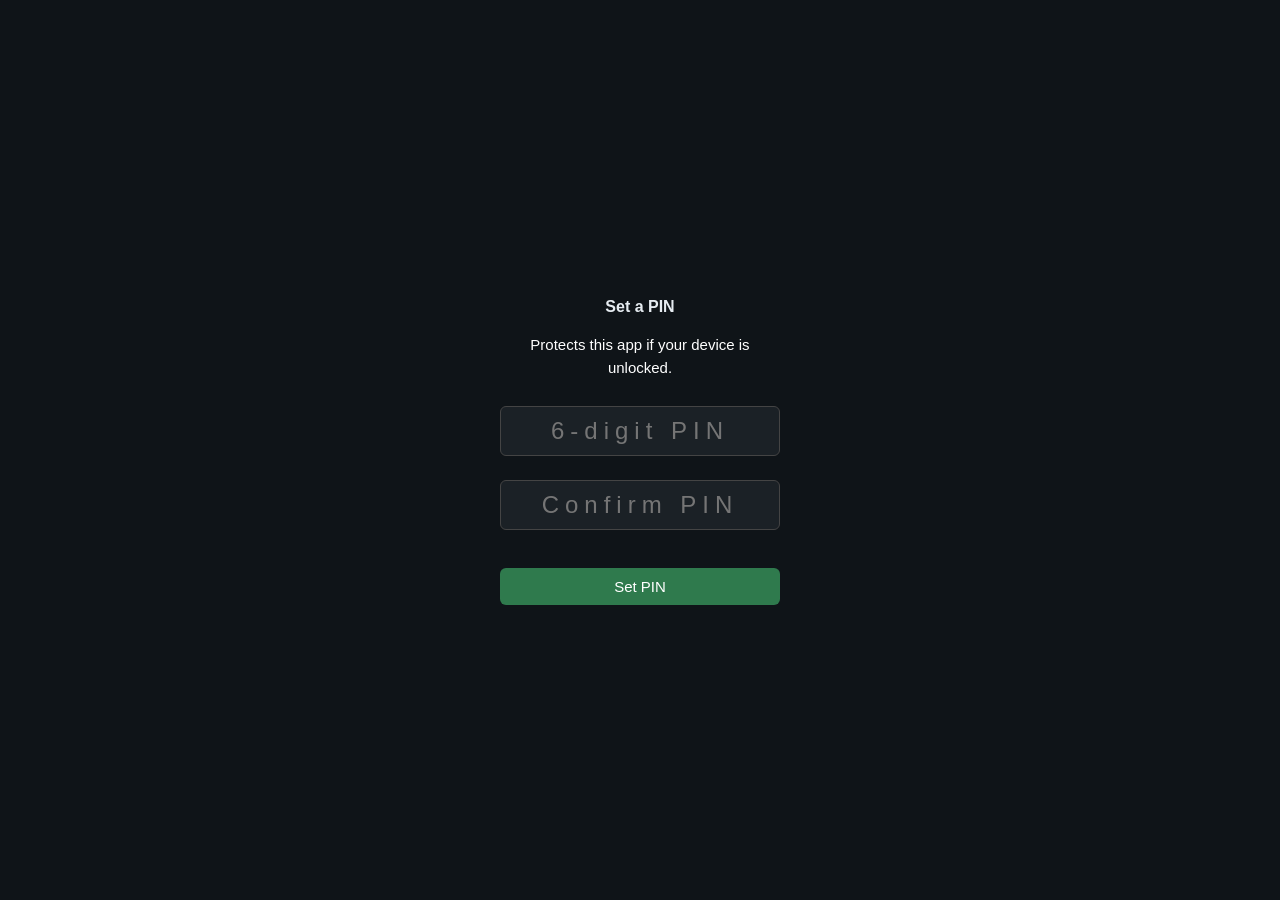
==== index.html @ 8a624a1c "Update index.html" ====
<!DOCTYPE html>
<html lang="en">
<head>
<meta charset="UTF-8">
<meta name="viewport" content="width=device-width, initial-scale=1.0">
<title>Close Protection Ops</title>
<link rel="stylesheet" href="css/style.css">

<link rel="manifest" href="manifest.json">
<meta name="theme-color" content="#0f1418">

<link rel="icon" type="image/png" sizes="32x32" href="icons/favicon-32.png">
<link rel="icon" type="image/png" sizes="16x16" href="icons/favicon-16.png">
<link rel="apple-touch-icon" href="icons/apple-touch-icon.png">

<meta name="mobile-web-app-capable" content="yes">
<meta name="apple-mobile-web-app-capable" content="yes">
<meta name="apple-mobile-web-app-status-bar-style" content="black-translucent">
<meta name="apple-mobile-web-app-title" content="CP Ops">
</head>
<body>
<div id="appShell">
  <header id="appHeader">
    <div class="brand">
      <span class="brand-mark">CP</span>
      <span class="brand-title">Close Protection Ops</span>
      <span class="current-op-label" id="currentOpLabel"></span>
    </div>
    <div class="header-actions">
      <button id="exportBtn" class="btn">Export Data</button>
      <button id="importBtn" class="btn">Import Data</button>
      <input type="file" id="importInput" accept="application/json" hidden>
    </div>
  </header>
  <div class="layout">
    <nav id="sidebar" class="sidebar"></nav>
    <main id="content" class="content"></main>
  </div>
  <footer id="appFooter">Close Protection Ops &mdash; built by RD Anzen Ltd</footer>
</div>

<script src="js/storage.js"></script>
<script src="js/security.js"></script>
<script src="js/ui.js"></script>
<script src="js/segments/dashboard.js"></script>
<script src="js/segments/team.js"></script>
<script src="js/segments/medical.js"></script>
<script src="js/segments/routes.js"></script>
<script src="js/segments/advance.js"></script>
<script src="js/segments/eventSecurity.js"></script>
<script src="js/segments/rst.js"></script>
<script src="js/segments/actionsOn.js"></script>
<script src="js/segments/threatZones.js"></script>
<script src="js/segments/travelDocs.js"></script>
<script src="js/segments/uklaws.js"></script>
<script src="js/segments/exportDoc.js"></script>
<script src="js/app.js"></script>
</body>
</html>
---- css/style.css ----
:root {
  --bg: #0f1418;
  --panel: #161d24;
  --panel-border: #263039;
  --text: #e6ecf1;
  --text-dim: #93a3b0;
  --accent: #c99a3e;
  --accent-dim: #8a6a2a;
  --danger: #c0392b;
  --danger-dim: #7a2820;
  --green: #3d8b5f;
  --amber: #c99a3e;
  --orange: #c07a2b;
  --red: #c0392b;
  --radius: 6px;
}

* { box-sizing: border-box; }

html, body {
  margin: 0;
  padding: 0;
  background: var(--bg);
  color: var(--text);
  font-family: -apple-system, BlinkMacSystemFont, "Segoe UI", Roboto, Helvetica, Arial, sans-serif;
  font-size: 15px;
  line-height: 1.5;
}

#appShell {
  min-height: 100vh;
  display: flex;
  flex-direction: column;
}

#appHeader {
  display: flex;
  align-items: center;
  justify-content: space-between;
  padding: 10px 20px;
  background: #10151a;
  border-bottom: 1px solid var(--panel-border);
  position: sticky;
  top: 0;
  z-index: 10;
}

.brand { display: flex; align-items: center; gap: 10px; }

.brand-mark {
  display: flex;
  align-items: center;
}

.brand-mark img {
  width: 32px;
  height: 32px;
  border-radius: var(--radius);
  object-fit: cover;
}

.brand-title { font-weight: 600; letter-spacing: 0.3px; }

.current-op-label {
  background: #1e2731;
  border: 1px solid var(--panel-border);
  color: var(--text-dim);
  padding: 3px 10px;
  border-radius: 20px;
  font-size: 12px;
}

.header-actions { display: flex; gap: 8px; }

.layout {
  display: flex;
  flex: 1;
  min-height: 0;
}

#appFooter {
  text-align: center;
  padding: 8px;
  font-size: 11.5px;
  color: var(--text-dim);
  background: #10151a;
  border-top: 1px solid var(--panel-border);
}

.sidebar {
  width: 230px;
  flex-shrink: 0;
  background: #10151a;
  border-right: 1px solid var(--panel-border);
  padding: 12px 8px;
  display: flex;
  flex-direction: column;
  gap: 2px;
  overflow-y: auto;
}

.nav-link {
  display: flex;
  align-items: center;
  gap: 10px;
  padding: 9px 12px;
  border-radius: var(--radius);
  color: var(--text-dim);
  text-decoration: none;
  font-size: 14px;
}

.nav-link:hover { background: #1b232b; color: var(--text); }

.nav-link.active {
  background: var(--accent-dim);
  color: #fff;
}

.nav-icon { font-size: 16px; width: 20px; text-align: center; }

.content {
  flex: 1;
  overflow-y: auto;
  padding: 24px 32px 60px;
  max-width: 1000px;
}

h1 { font-size: 22px; margin: 0 0 16px; }
h2 { font-size: 16px; margin: 0 0 12px; color: var(--text); }
h3 { font-size: 15px; margin: 0 0 6px; }

.panel {
  background: var(--panel);
  border: 1px solid var(--panel-border);
  border-radius: var(--radius);
  padding: 18px 20px;
  margin-bottom: 20px;
}

.hint { color: var(--text-dim); font-size: 13px; margin: -8px 0 16px; }

.disclaimer {
  background: #221a0d;
  border: 1px solid var(--accent-dim);
  color: #e8d9b5;
  padding: 12px 16px;
  border-radius: var(--radius);
  font-size: 13.5px;
  margin-bottom: 18px;
}

/* Buttons */
.btn {
  background: #1e2731;
  color: var(--text);
  border: 1px solid var(--panel-border);
  padding: 8px 14px;
  border-radius: var(--radius);
  cursor: pointer;
  font-size: 13.5px;
}
.btn:hover { background: #26313c; }
.btn-primary { background: var(--accent); color: #1a1300; border-color: var(--accent); font-weight: 600; }
.btn-primary:hover { background: #dcae52; }
.btn-danger { background: var(--danger-dim); border-color: var(--danger); color: #fff; }
.btn-danger:hover { background: var(--danger); }
.btn-small { padding: 4px 9px; font-size: 12.5px; }

.segment-toolbar { margin-bottom: 14px; }

.search-bar { margin-bottom: 14px; }
.search-bar input {
  width: 100%;
  max-width: 360px;
  background: #0c1216;
  border: 1px solid var(--panel-border);
  color: var(--text);
  padding: 9px 12px;
  border-radius: var(--radius);
  font-size: 14px;
}
.search-bar input:focus { outline: none; border-color: var(--accent); }

/* Forms */
.crud-form, .profile-form {
  display: grid;
  grid-template-columns: repeat(auto-fit, minmax(220px, 1fr));
  gap: 12px 16px;
  background: #101820;
  border: 1px solid var(--panel-border);
  border-radius: var(--radius);
  padding: 16px;
  margin-bottom: 16px;
}

.field { display: flex; flex-direction: column; gap: 5px; font-size: 13px; color: var(--text-dim); }
.field textarea { grid-column: 1 / -1; }

.field input, .field select, .field textarea {
  background: #0c1216;
  border: 1px solid var(--panel-border);
  color: var(--text);
  padding: 8px 10px;
  border-radius: var(--radius);
  font-size: 14px;
  font-family: inherit;
}
.field input:focus, .field select:focus, .field textarea:focus {
  outline: none;
  border-color: var(--accent);
}

.form-actions {
  grid-column: 1 / -1;
  display: flex;
  align-items: center;
  gap: 10px;
}

.save-indicator { color: var(--green); font-size: 13px; }

/* Tables */
.table-wrap { overflow-x: auto; }
table { width: 100%; border-collapse: collapse; font-size: 13.5px; }
th, td { text-align: left; padding: 9px 10px; border-bottom: 1px solid var(--panel-border); vertical-align: top; }
th { color: var(--text-dim); font-weight: 600; font-size: 12.5px; text-transform: uppercase; letter-spacing: 0.4px; }
td.actions { white-space: nowrap; text-align: right; }
tr:hover td { background: #131b22; }

.empty-msg { color: var(--text-dim); font-style: italic; padding: 10px 0; }

/* Badges */
.badge {
  display: inline-block;
  padding: 2px 9px;
  border-radius: 20px;
  font-size: 12px;
  font-weight: 600;
  background: #2a333c;
  color: var(--text-dim);
}
.badge-low, .badge-done, .badge-yes { background: rgba(61,139,95,0.2); color: #6fcf97; }
.badge-medium, .badge-in-progress, .badge-day { background: rgba(201,154,62,0.2); color: #e0b45c; }
.badge-high, .badge-night { background: rgba(192,122,43,0.2); color: #e2984f; }
.badge-extreme, .badge-critical, .badge-attack, .badge-no { background: rgba(192,57,43,0.2); color: #e57368; }
.badge-primary { background: rgba(201,154,62,0.25); color: #e0b45c; }
.badge-alternate { background: #2a333c; color: var(--text-dim); }
.badge-pending { background: #2a333c; color: var(--text-dim); }

/* Checklist */
.checklist { list-style: none; margin: 0 0 12px; padding: 0; display: flex; flex-direction: column; gap: 4px; }
.checklist-item {
  display: flex;
  align-items: center;
  justify-content: space-between;
  padding: 7px 10px;
  border-radius: var(--radius);
  background: #101820;
}
.checklist-item label { display: flex; align-items: center; gap: 10px; font-size: 14px; }
.checklist-item input[type="checkbox"] { width: 16px; height: 16px; }

.inline-add-form { display: flex; gap: 8px; }
.inline-add-form input {
  flex: 1;
  background: #0c1216;
  border: 1px solid var(--panel-border);
  color: var(--text);
  padding: 8px 10px;
  border-radius: var(--radius);
}

/* Quick access grid (dashboard) */
.quick-grid {
  display: grid;
  grid-template-columns: repeat(auto-fill, minmax(200px, 1fr));
  gap: 12px;
}
.quick-card {
  display: block;
  background: #101820;
  border: 1px solid var(--panel-border);
  border-radius: var(--radius);
  padding: 14px 16px;
  text-decoration: none;
  color: var(--text);
}
.quick-card:hover { border-color: var(--accent); }
.quick-card h3 { margin: 0 0 4px; font-size: 14px; }
.quick-card p { margin: 0; color: var(--text-dim); font-size: 12.5px; }

/* Card view (Actions On) */
.card-grid {
  display: grid;
  grid-template-columns: repeat(auto-fill, minmax(280px, 1fr));
  gap: 14px;
}
.card {
  background: #101820;
  border: 1px solid var(--panel-border);
  border-radius: var(--radius);
  padding: 16px;
}
.card-head { display: flex; align-items: flex-start; justify-content: space-between; gap: 10px; margin-bottom: 10px; }
.card ol { margin: 0 0 10px; padding-left: 20px; }
.card ol li { margin-bottom: 5px; font-size: 13.5px; }
.card .notes { color: var(--text-dim); font-size: 13px; font-style: italic; }
.card-actions { display: flex; gap: 8px; margin-top: 10px; }

/* UK Laws accordion (and reused for other static reference content, e.g. MARCH/AVPU) */
.law-list, .ref-list { display: flex; flex-direction: column; gap: 8px; margin-bottom: 20px; }
.law-item, .ref-item {
  background: var(--panel);
  border: 1px solid var(--panel-border);
  border-radius: var(--radius);
  padding: 12px 16px;
}
.law-item summary, .ref-item summary { cursor: pointer; font-weight: 600; }
.law-item p, .ref-item p { margin: 10px 0 2px; color: var(--text-dim); font-size: 13.5px; }
.ref-item ol { margin: 8px 0 2px; padding-left: 20px; }
.ref-item ol li { margin-bottom: 6px; font-size: 13.5px; }
.ref-item ol li strong { color: var(--text); }

/* Lock / disclaimer full-screen overlays */
.lock-overlay {
  position: fixed;
  inset: 0;
  z-index: 9999;
  background: var(--bg);
  display: flex;
  align-items: center;
  justify-content: center;
  padding: 20px;
}

.lock-card {
  background: var(--panel);
  border: 1px solid var(--panel-border);
  border-radius: var(--radius);
  padding: 28px;
  width: 100%;
  max-width: 380px;
  text-align: center;
}

.lock-card.lock-card-wide { max-width: 640px; text-align: left; }

.lock-emblem img { width: 64px; height: 64px; border-radius: var(--radius); margin-bottom: 12px; }

.lock-card h2 { margin: 0 0 14px; font-size: 18px; }

.lock-card form { display: flex; flex-direction: column; gap: 12px; }

.lock-card input[type="password"], .lock-card input[type="text"] {
  background: #0c1216;
  border: 1px solid var(--panel-border);
  color: var(--text);
  padding: 12px;
  border-radius: var(--radius);
  font-size: 20px;
  text-align: center;
  letter-spacing: 4px;
}

.lock-card input[type="text"] { font-size: 15px; letter-spacing: normal; }

.lock-card a { display: inline-block; margin-top: 14px; color: var(--text-dim); font-size: 13px; }

.lock-error { color: #e57368; font-size: 13px; min-height: 16px; }

.lock-phrase {
  background: #0c1216;
  border: 1px solid var(--accent-dim);
  border-radius: var(--radius);
  padding: 16px;
  font-size: 17px;
  font-weight: 600;
  letter-spacing: 1px;
  color: var(--accent);
  margin-bottom: 14px;
  word-spacing: 8px;
}

.lock-ack { display: flex; align-items: center; gap: 8px; font-size: 13.5px; color: var(--text-dim); margin-bottom: 14px; text-align: left; }

.disclaimer-scroll {
  max-height: 50vh;
  overflow-y: auto;
  text-align: left;
  color: var(--text-dim);
  font-size: 13.5px;
  line-height: 1.6;
  padding-right: 6px;
  margin-bottom: 16px;
}
.disclaimer-scroll p { margin: 0 0 12px; }
.disclaimer-scroll strong { color: var(--text); }

/* Print */
@media print {
  #appHeader, #appFooter, .sidebar, .segment-toolbar, .btn, .crud-form, .profile-form, .inline-add-form { display: none !important; }
  body, #appShell, .layout, .content { background: #fff; color: #000; }
  .content { max-width: none; padding: 0; }
  .panel, .card { border: 1px solid #999; background: #fff; page-break-inside: avoid; }
  .badge { border: 1px solid #999; color: #000; background: #fff; }
  a[href]::after { content: ""; }
}

@media (max-width: 720px) {
  .layout { flex-direction: column; }
  .sidebar { width: 100%; flex-direction: row; flex-wrap: wrap; border-right: none; border-bottom: 1px solid var(--panel-border); }
  .content { padding: 18px; }
}
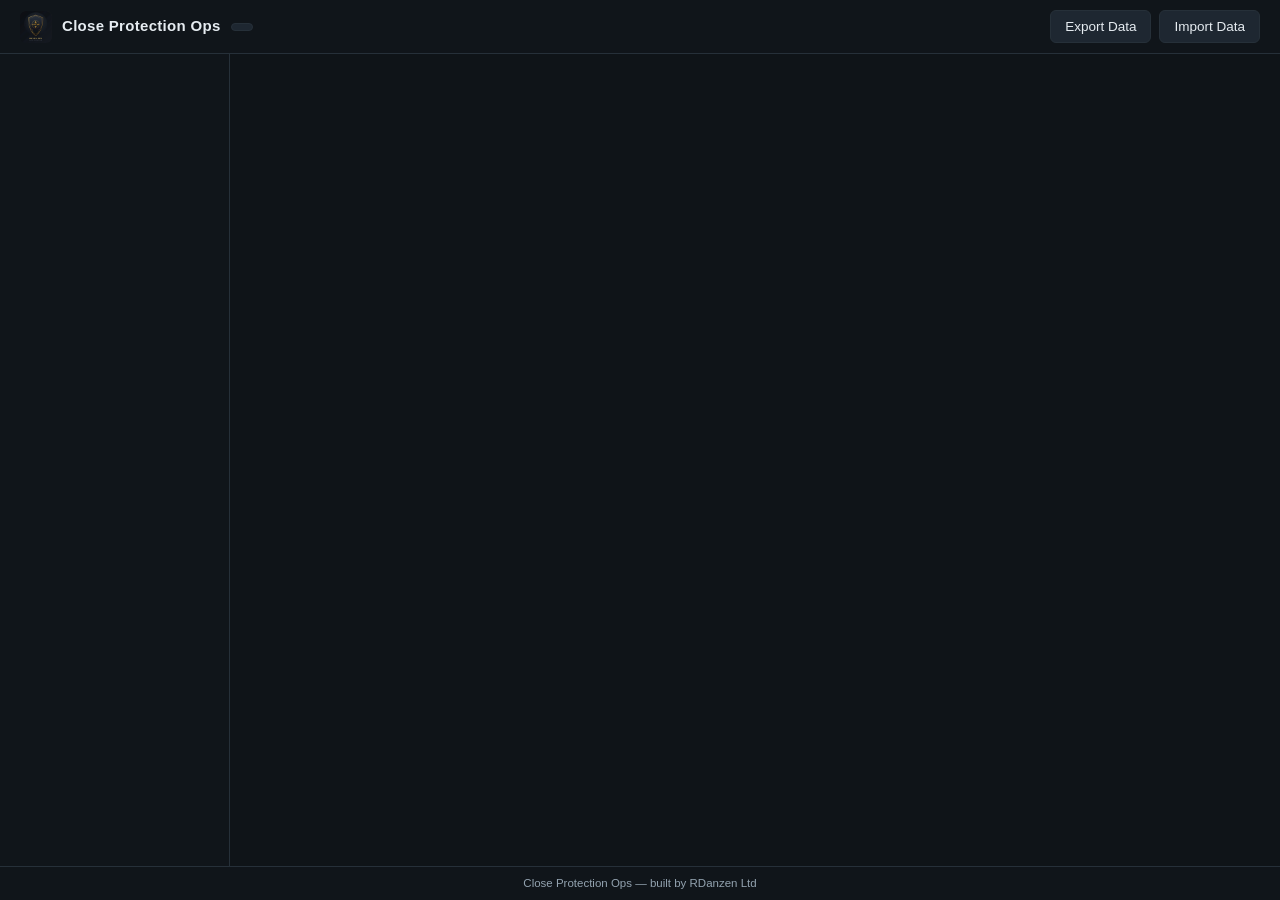
==== commit f65cfa56: "Add Admin tab: Medical Reminders, Vehicle Servicing, Med Kit Expiry, Team Certificates Each list aut" ====
--- a/index.html
+++ b/index.html
@@ -22,7 +22,7 @@
 <div id="appShell">
   <header id="appHeader">
     <div class="brand">
-      <span class="brand-mark">CP</span>
+      <span class="brand-mark"><img src="icons/icon-192.png" alt="Detail Ops"></span>
       <span class="brand-title">Close Protection Ops</span>
       <span class="current-op-label" id="currentOpLabel"></span>
     </div>
@@ -36,12 +36,13 @@
     <nav id="sidebar" class="sidebar"></nav>
     <main id="content" class="content"></main>
   </div>
-  <footer id="appFooter">Close Protection Ops &mdash; built by RD Anzen Ltd</footer>
+  <footer id="appFooter">Close Protection Ops &mdash; built by RDanzen Ltd</footer>
 </div>
 
 <script src="js/storage.js"></script>
-<script src="js/security.js"></script>
 <script src="js/ui.js"></script>
+<script src="js/disclaimer.js"></script>
+<script src="js/lock.js"></script>
 <script src="js/segments/dashboard.js"></script>
 <script src="js/segments/team.js"></script>
 <script src="js/segments/medical.js"></script>
@@ -53,8 +54,8 @@
 <script src="js/segments/threatZones.js"></script>
 <script src="js/segments/travelDocs.js"></script>
 <script src="js/segments/uklaws.js"></script>
+<script src="js/segments/admin.js"></script>
 <script src="js/segments/exportDoc.js"></script>
 <script src="js/app.js"></script>
 </body>
 </html>
-
--- a/css/style.css
+++ b/css/style.css
@@ -240,10 +240,10 @@
   background: #2a333c;
   color: var(--text-dim);
 }
-.badge-low, .badge-done, .badge-yes { background: rgba(61,139,95,0.2); color: #6fcf97; }
-.badge-medium, .badge-in-progress, .badge-day { background: rgba(201,154,62,0.2); color: #e0b45c; }
+.badge-low, .badge-done, .badge-yes, .badge-in-date { background: rgba(61,139,95,0.2); color: #6fcf97; }
+.badge-medium, .badge-in-progress, .badge-day, .badge-expiring-soon { background: rgba(201,154,62,0.2); color: #e0b45c; }
 .badge-high, .badge-night { background: rgba(192,122,43,0.2); color: #e2984f; }
-.badge-extreme, .badge-critical, .badge-attack, .badge-no { background: rgba(192,57,43,0.2); color: #e57368; }
+.badge-extreme, .badge-critical, .badge-attack, .badge-no, .badge-expired { background: rgba(192,57,43,0.2); color: #e57368; }
 .badge-primary { background: rgba(201,154,62,0.25); color: #e0b45c; }
 .badge-alternate { background: #2a333c; color: var(--text-dim); }
 .badge-pending { background: #2a333c; color: var(--text-dim); }
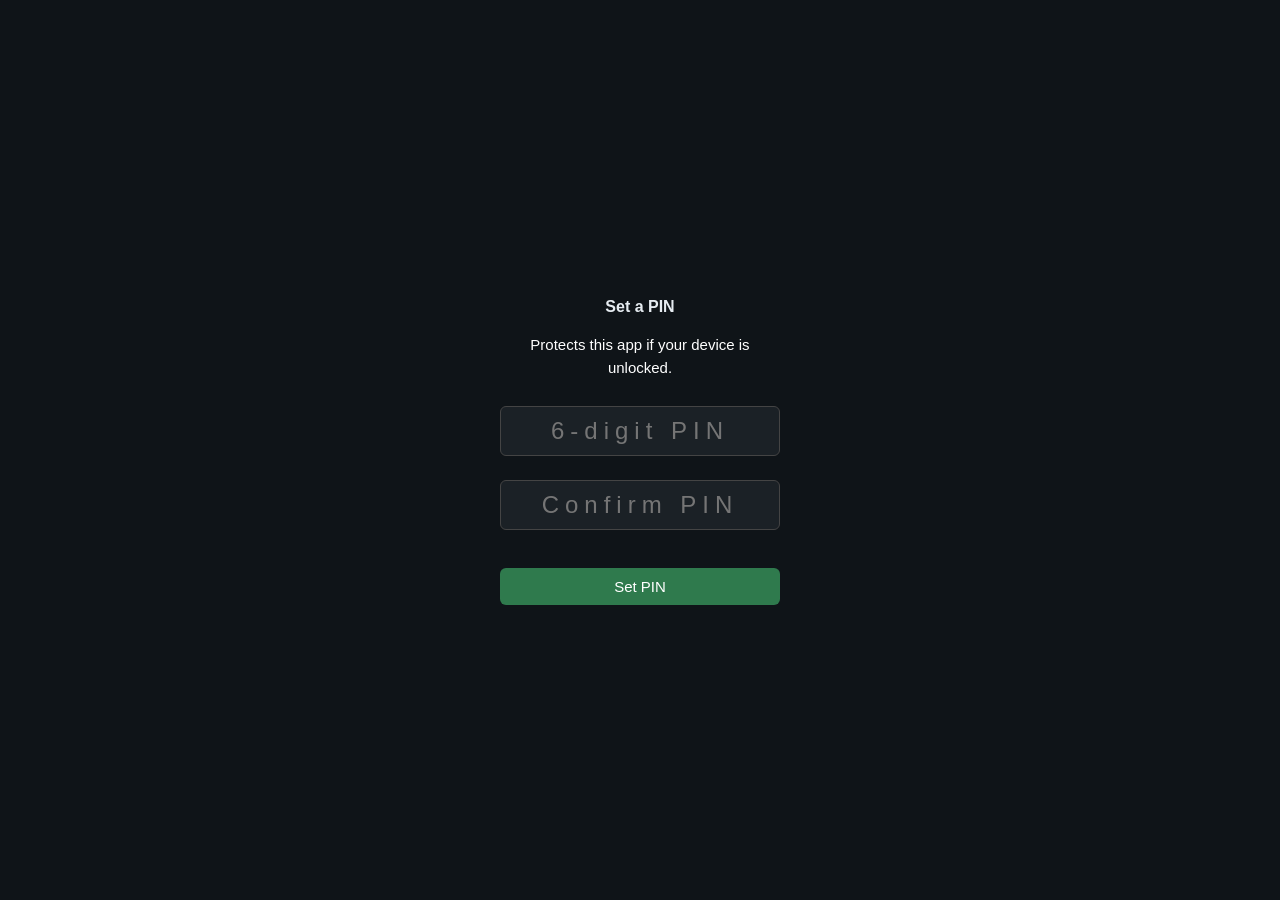
==== commit b9c072ee: "Merge remote-tracking branch 'origin/main'" ====
--- a/index.html
+++ b/index.html
@@ -22,7 +22,7 @@
 <div id="appShell">
   <header id="appHeader">
     <div class="brand">
-      <span class="brand-mark"><img src="icons/icon-192.png" alt="Detail Ops"></span>
+      <span class="brand-mark">CP</span>
       <span class="brand-title">Close Protection Ops</span>
       <span class="current-op-label" id="currentOpLabel"></span>
     </div>
@@ -36,13 +36,13 @@
     <nav id="sidebar" class="sidebar"></nav>
     <main id="content" class="content"></main>
   </div>
-  <footer id="appFooter">Close Protection Ops &mdash; built by RDanzen Ltd</footer>
+  <footer id="appFooter">Close Protection Ops &mdash; built by RD Anzen Ltd</footer>
 </div>
 
 <script src="js/storage.js"></script>
+<script src="js/security.js"></script>
+<script src="js/disclaimerGate.js"></script>
 <script src="js/ui.js"></script>
-<script src="js/disclaimer.js"></script>
-<script src="js/lock.js"></script>
 <script src="js/segments/dashboard.js"></script>
 <script src="js/segments/team.js"></script>
 <script src="js/segments/medical.js"></script>
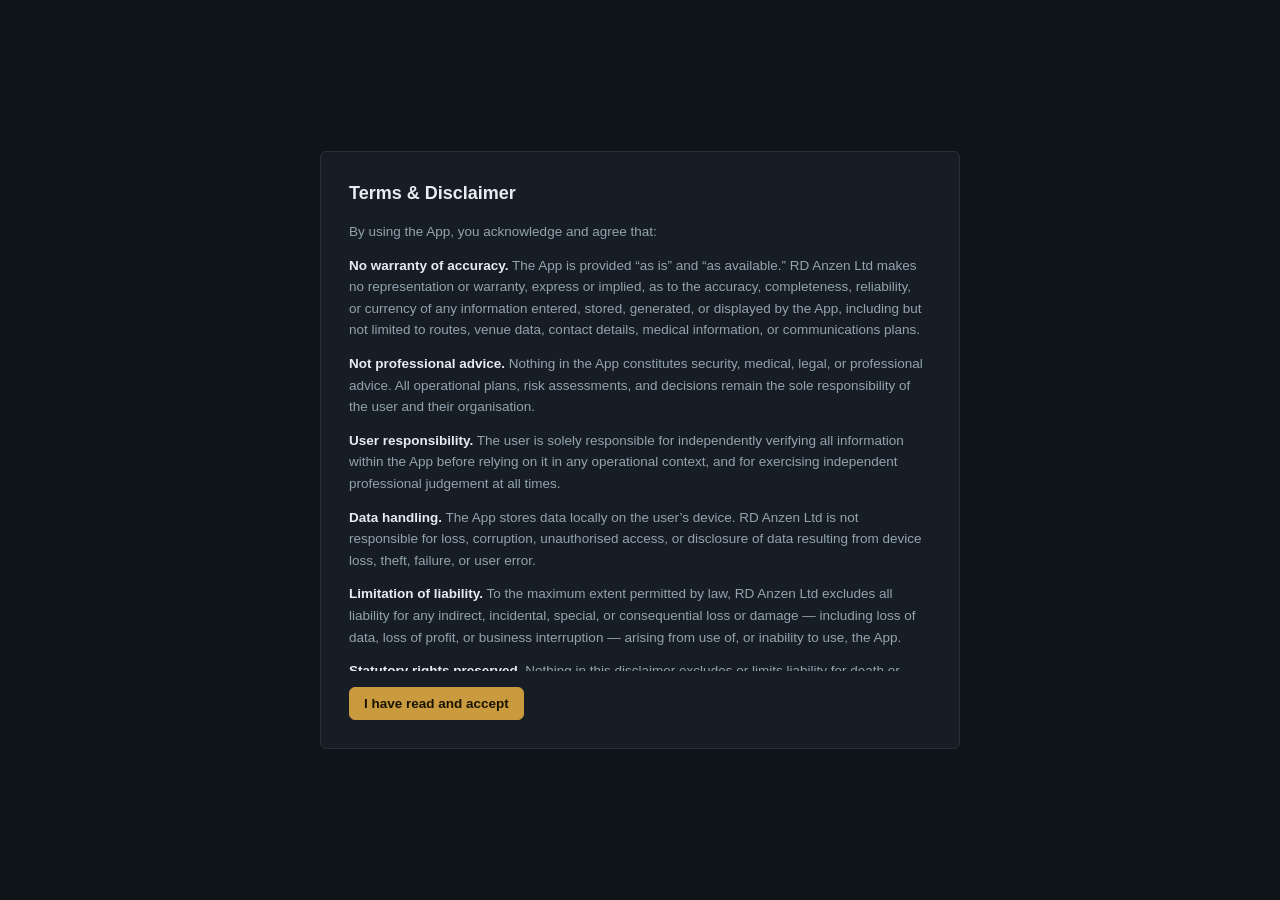
==== commit 47690b00: "Reconcile with parallel disclaimer/security build: keep tested lock.js/disclaimer.js A separate buil" ====
--- a/index.html
+++ b/index.html
@@ -22,7 +22,7 @@
 <div id="appShell">
   <header id="appHeader">
     <div class="brand">
-      <span class="brand-mark">CP</span>
+      <span class="brand-mark"><img src="icons/icon-192.png" alt="Detail Ops"></span>
       <span class="brand-title">Close Protection Ops</span>
       <span class="current-op-label" id="currentOpLabel"></span>
     </div>
@@ -40,9 +40,9 @@
 </div>
 
 <script src="js/storage.js"></script>
-<script src="js/security.js"></script>
-<script src="js/disclaimerGate.js"></script>
 <script src="js/ui.js"></script>
+<script src="js/disclaimer.js"></script>
+<script src="js/lock.js"></script>
 <script src="js/segments/dashboard.js"></script>
 <script src="js/segments/team.js"></script>
 <script src="js/segments/medical.js"></script>
